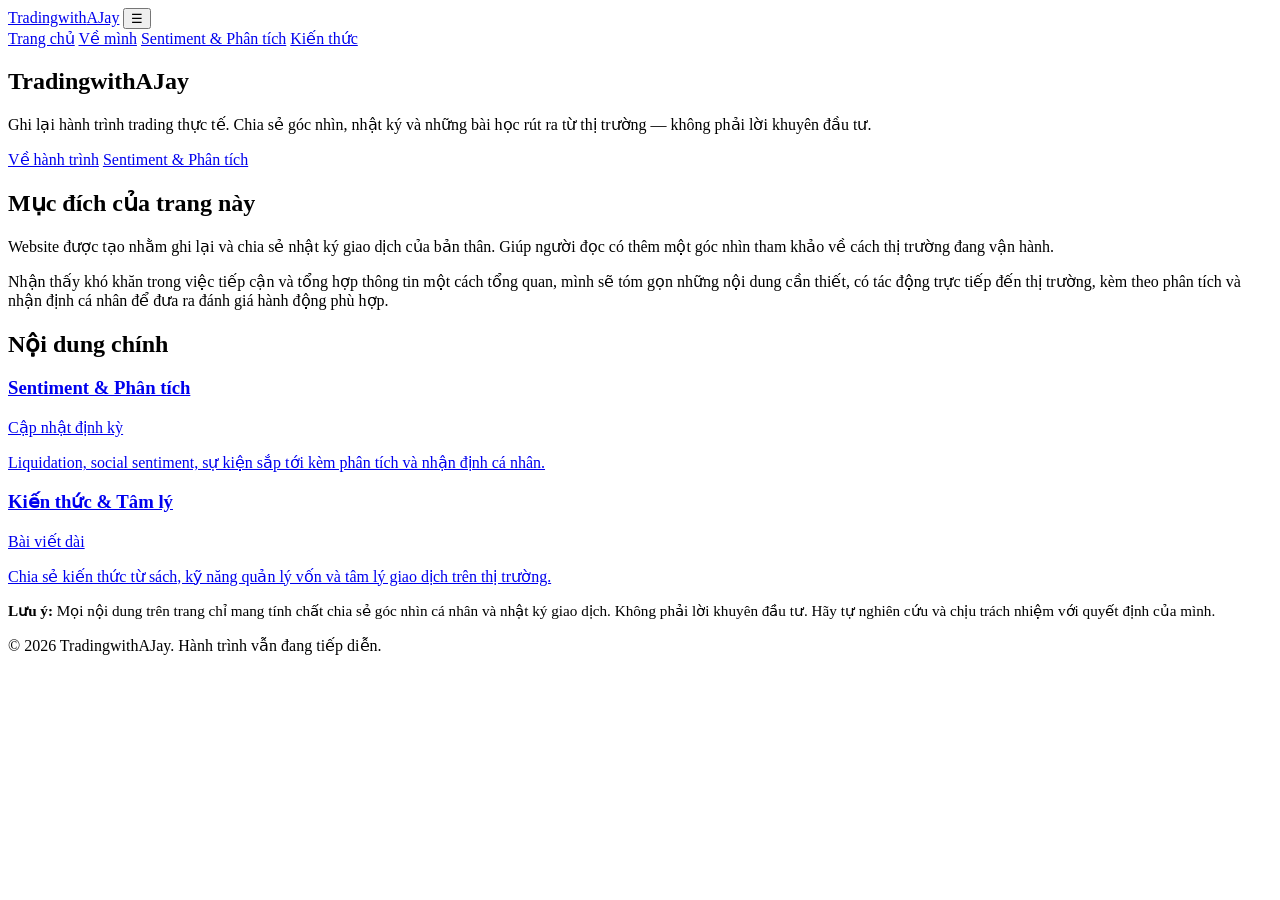
==== index.html @ 57712707 "Add files via upload First commit - TradingwithAJay website" ====
<!DOCTYPE html>
<html lang="vi">
<head>
  <meta charset="UTF-8">
  <meta name="viewport" content="width=device-width, initial-scale=1.0">
  <title>TradingwithAJay — Hành trình Trading</title>
  <meta name="description" content="Ghi lại và chia sẻ nhật ký giao dịch, góc nhìn thực tế về cách thị trường vận hành.">
  <link rel="stylesheet" href="css/style.css">
</head>
<body>
  <header>
    <div class="container header-inner">
      <a href="index.html" class="logo">Tradingwith<span>AJay</span></a>
      <button class="menu-toggle" aria-label="Menu">☰</button>
      <nav>
        <a href="index.html" class="active">Trang chủ</a>
        <a href="about.html">Về mình</a>
        <a href="sentiment.html">Sentiment & Phân tích</a>
        <a href="knowledge.html">Kiến thức</a>
      </nav>
    </div>
  </header>

  <main>
    <!-- Hero -->
    <section class="hero">
      <div class="container">
        <h1>TradingwithAJay</h1>
        <p>Ghi lại hành trình trading thực tế. Chia sẻ góc nhìn, nhật ký và những bài học rút ra từ thị trường — không phải lời khuyên đầu tư.</p>
        <div>
          <a href="about.html" class="btn">Về hành trình</a>
          <a href="sentiment.html" class="btn btn-outline">Sentiment & Phân tích</a>
        </div>
      </div>
    </section>

    <!-- Giới thiệu ngắn -->
    <section>
      <div class="container">
        <h2 class="section-title">Mục đích của trang này</h2>
        <p>Website được tạo nhằm ghi lại và chia sẻ nhật ký giao dịch của bản thân. Giúp người đọc có thêm một góc nhìn tham khảo về cách thị trường đang vận hành.</p>
        <p>Nhận thấy khó khăn trong việc tiếp cận và tổng hợp thông tin một cách tổng quan, mình sẽ tóm gọn những nội dung cần thiết, có tác động trực tiếp đến thị trường, kèm theo phân tích và nhận định cá nhân để đưa ra đánh giá hành động phù hợp.</p>
      </div>
    </section>

    <!-- Các mục chính -->
    <section>
      <div class="container">
        <h2 class="section-title">Nội dung chính</h2>
        <div class="grid-2">
          <a href="sentiment.html" class="card" style="display:block;">
            <h3>Sentiment & Phân tích</h3>
            <p class="card-meta">Cập nhật định kỳ</p>
            <p>Liquidation, social sentiment, sự kiện sắp tới kèm phân tích và nhận định cá nhân.</p>
          </a>
          <a href="knowledge.html" class="card" style="display:block;">
            <h3>Kiến thức & Tâm lý</h3>
            <p class="card-meta">Bài viết dài</p>
            <p>Chia sẻ kiến thức từ sách, kỹ năng quản lý vốn và tâm lý giao dịch trên thị trường.</p>
          </a>
        </div>
      </div>
    </section>

    <!-- Lưu ý -->
    <section>
      <div class="container">
        <div class="data-block">
          <p style="margin:0; color: var(--text-muted); font-size: 0.95rem;">
            <strong style="color: var(--accent);">Lưu ý:</strong> Mọi nội dung trên trang chỉ mang tính chất chia sẻ góc nhìn cá nhân và nhật ký giao dịch. Không phải lời khuyên đầu tư. Hãy tự nghiên cứu và chịu trách nhiệm với quyết định của mình.
          </p>
        </div>
      </div>
    </section>
  </main>

  <footer>
    <div class="container">
      <p>© 2026 TradingwithAJay. Hành trình vẫn đang tiếp diễn.</p>
    </div>
  </footer>

  <script src="js/main.js"></script>
</body>
</html>
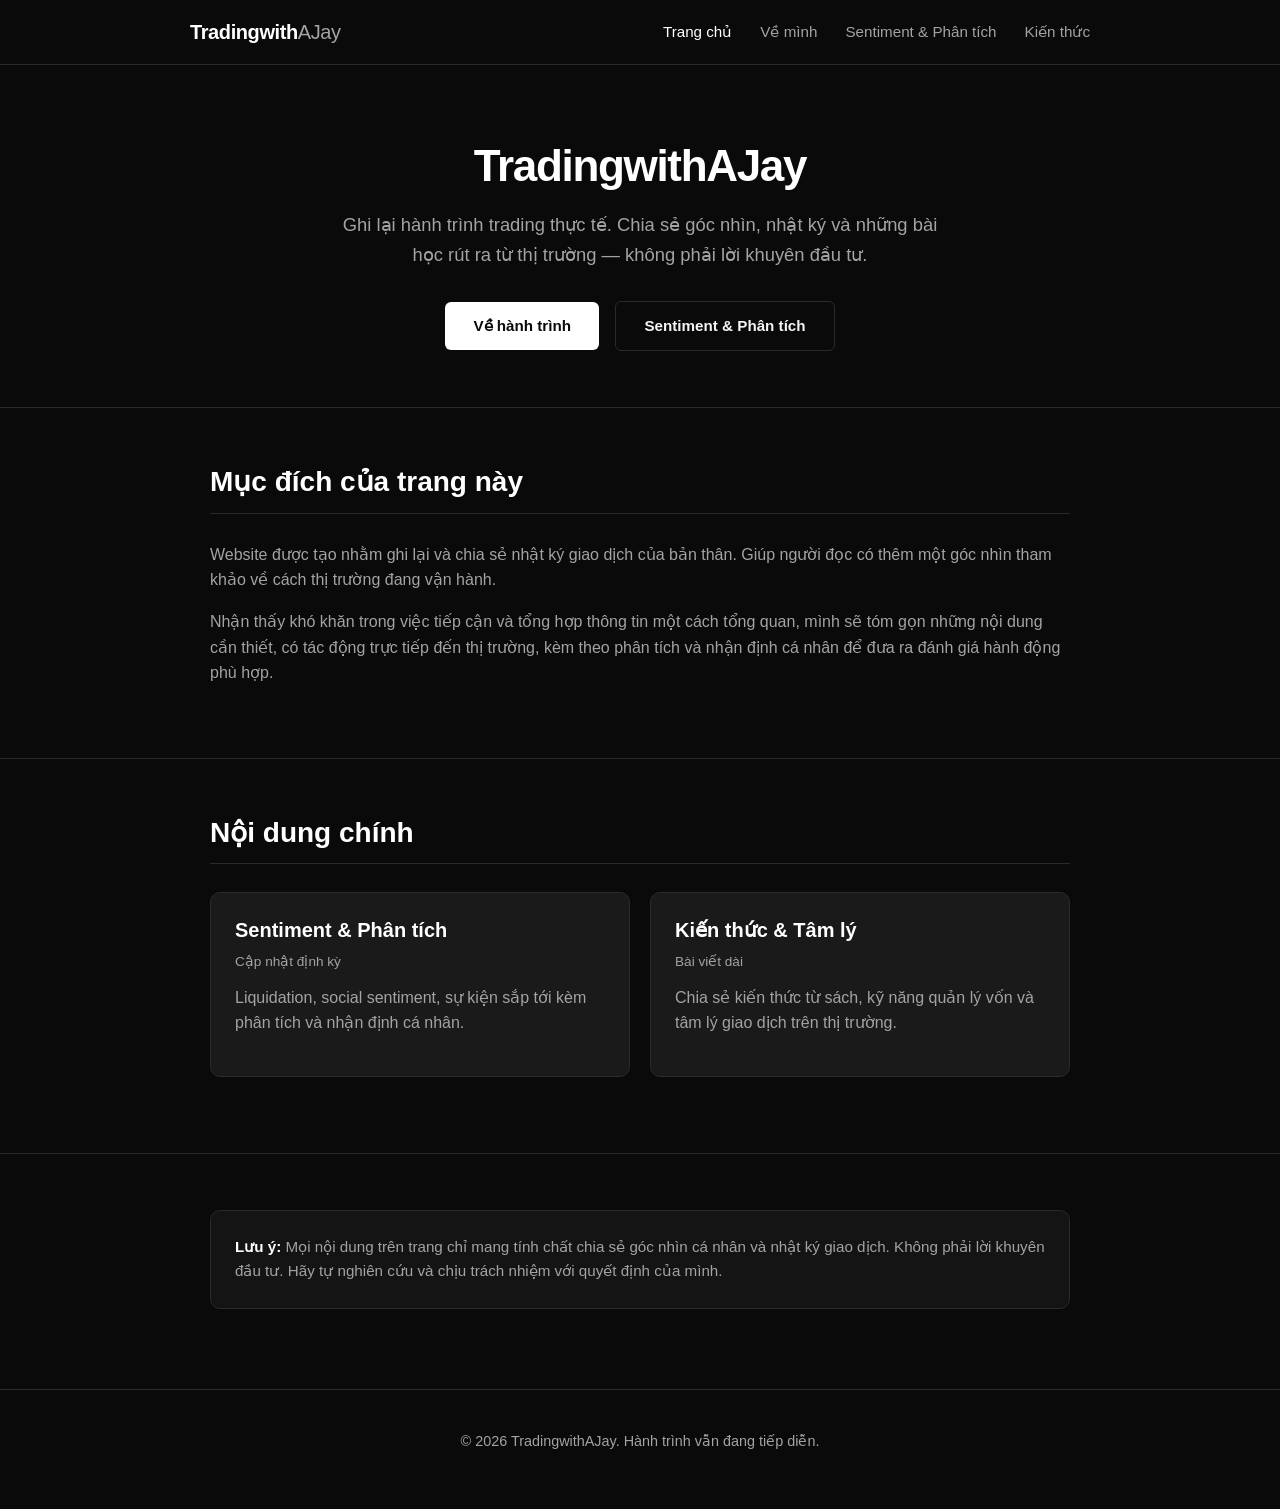
==== commit dd40617e: "Update index.html" ====
--- a/index.html
+++ b/index.html
@@ -5,7 +5,7 @@
   <meta name="viewport" content="width=device-width, initial-scale=1.0">
   <title>TradingwithAJay — Hành trình Trading</title>
   <meta name="description" content="Ghi lại và chia sẻ nhật ký giao dịch, góc nhìn thực tế về cách thị trường vận hành.">
-  <link rel="stylesheet" href="css/style.css">
+  <link rel="stylesheet" href="style.css">
 </head>
 <body>
   <header>
@@ -80,6 +80,6 @@
     </div>
   </footer>
 
-  <script src="js/main.js"></script>
+  <script src="main.js"></script>
 </body>
 </html>
--- a/style.css
+++ b/style.css
@@ -0,0 +1,337 @@
+/* TradingwithAJay - Black & White Theme */
+:root {
+  --bg: #0a0a0a;
+  --bg-secondary: #141414;
+  --bg-card: #1a1a1a;
+  --text: #f5f5f5;
+  --text-muted: #a3a3a3;
+  --border: #2a2a2a;
+  --accent: #ffffff;
+  --hover: #e5e5e5;
+}
+
+* {
+  margin: 0;
+  padding: 0;
+  box-sizing: border-box;
+}
+
+html {
+  scroll-behavior: smooth;
+}
+
+body {
+  font-family: -apple-system, BlinkMacSystemFont, "Segoe UI", Roboto, "Helvetica Neue", Arial, sans-serif;
+  background-color: var(--bg);
+  color: var(--text);
+  line-height: 1.6;
+  min-height: 100vh;
+  display: flex;
+  flex-direction: column;
+}
+
+/* Typography */
+h1, h2, h3, h4 {
+  font-weight: 600;
+  line-height: 1.3;
+  color: var(--accent);
+}
+
+h1 { font-size: 2.25rem; }
+h2 { font-size: 1.75rem; margin-bottom: 1rem; }
+h3 { font-size: 1.25rem; margin-bottom: 0.75rem; }
+
+p {
+  margin-bottom: 1rem;
+  color: var(--text-muted);
+}
+
+a {
+  color: var(--accent);
+  text-decoration: none;
+  transition: opacity 0.2s;
+}
+
+a:hover {
+  opacity: 0.8;
+}
+
+/* Layout */
+.container {
+  width: 100%;
+  max-width: 900px;
+  margin: 0 auto;
+  padding: 0 1.25rem;
+}
+
+/* Header */
+header {
+  background: var(--bg);
+  border-bottom: 1px solid var(--border);
+  position: sticky;
+  top: 0;
+  z-index: 100;
+  backdrop-filter: blur(10px);
+}
+
+.header-inner {
+  display: flex;
+  justify-content: space-between;
+  align-items: center;
+  padding: 1rem 0;
+}
+
+.logo {
+  font-size: 1.25rem;
+  font-weight: 700;
+  letter-spacing: -0.02em;
+  color: var(--accent);
+}
+
+.logo span {
+  font-weight: 400;
+  color: var(--text-muted);
+}
+
+nav {
+  display: flex;
+  gap: 1.75rem;
+}
+
+nav a {
+  font-size: 0.95rem;
+  color: var(--text-muted);
+  font-weight: 500;
+}
+
+nav a:hover,
+nav a.active {
+  color: var(--accent);
+}
+
+/* Mobile menu */
+.menu-toggle {
+  display: none;
+  background: none;
+  border: none;
+  color: var(--text);
+  font-size: 1.5rem;
+  cursor: pointer;
+}
+
+/* Hero */
+.hero {
+  padding: 4.5rem 0 3.5rem;
+  text-align: center;
+  border-bottom: 1px solid var(--border);
+}
+
+.hero h1 {
+  font-size: 2.75rem;
+  margin-bottom: 1rem;
+  letter-spacing: -0.03em;
+}
+
+.hero p {
+  font-size: 1.15rem;
+  max-width: 600px;
+  margin: 0 auto 2rem;
+}
+
+.btn {
+  display: inline-block;
+  padding: 0.75rem 1.75rem;
+  background: var(--accent);
+  color: var(--bg);
+  font-weight: 600;
+  border-radius: 6px;
+  font-size: 0.95rem;
+  transition: all 0.2s;
+}
+
+.btn:hover {
+  background: var(--hover);
+  opacity: 1;
+}
+
+.btn-outline {
+  background: transparent;
+  border: 1px solid var(--border);
+  color: var(--text);
+  margin-left: 0.75rem;
+}
+
+.btn-outline:hover {
+  border-color: var(--accent);
+  color: var(--accent);
+}
+
+/* Sections */
+section {
+  padding: 3.5rem 0;
+  border-bottom: 1px solid var(--border);
+}
+
+section:last-of-type {
+  border-bottom: none;
+}
+
+.section-title {
+  margin-bottom: 1.75rem;
+  padding-bottom: 0.75rem;
+  border-bottom: 1px solid var(--border);
+}
+
+/* Cards */
+.card {
+  background: var(--bg-card);
+  border: 1px solid var(--border);
+  border-radius: 10px;
+  padding: 1.5rem;
+  margin-bottom: 1.25rem;
+}
+
+.card h3 {
+  margin-bottom: 0.5rem;
+}
+
+.card-meta {
+  font-size: 0.85rem;
+  color: var(--text-muted);
+  margin-bottom: 0.75rem;
+}
+
+/* Grid */
+.grid-2 {
+  display: grid;
+  grid-template-columns: repeat(auto-fit, minmax(280px, 1fr));
+  gap: 1.25rem;
+}
+
+/* Data blocks */
+.data-block {
+  background: var(--bg-secondary);
+  border: 1px solid var(--border);
+  border-radius: 10px;
+  padding: 1.5rem;
+  margin-bottom: 1.5rem;
+}
+
+.data-label {
+  font-size: 0.85rem;
+  text-transform: uppercase;
+  letter-spacing: 0.05em;
+  color: var(--text-muted);
+  margin-bottom: 0.5rem;
+}
+
+.data-value {
+  font-size: 1.75rem;
+  font-weight: 700;
+  color: var(--accent);
+}
+
+.data-sub {
+  font-size: 0.9rem;
+  color: var(--text-muted);
+  margin-top: 0.35rem;
+}
+
+/* Sentiment bar */
+.sentiment-bar {
+  height: 10px;
+  background: #333;
+  border-radius: 5px;
+  overflow: hidden;
+  margin: 1rem 0 0.5rem;
+  display: flex;
+}
+
+.sentiment-bar .bullish {
+  background: #e5e5e5;
+  height: 100%;
+}
+
+.sentiment-bar .bearish {
+  background: #555;
+  height: 100%;
+}
+
+/* Event list */
+.event-item {
+  display: flex;
+  gap: 1rem;
+  padding: 1rem 0;
+  border-bottom: 1px solid var(--border);
+}
+
+.event-item:last-child {
+  border-bottom: none;
+}
+
+.event-date {
+  min-width: 70px;
+  font-weight: 600;
+  color: var(--accent);
+}
+
+.event-high {
+  color: #fff;
+  background: #333;
+  padding: 0.15rem 0.5rem;
+  border-radius: 4px;
+  font-size: 0.75rem;
+  font-weight: 600;
+}
+
+/* Footer */
+footer {
+  margin-top: auto;
+  padding: 2.5rem 0;
+  border-top: 1px solid var(--border);
+  text-align: center;
+  color: var(--text-muted);
+  font-size: 0.9rem;
+}
+
+footer a {
+  color: var(--text-muted);
+}
+
+/* Utility */
+.text-center { text-align: center; }
+.mt-2 { margin-top: 2rem; }
+.mb-1 { margin-bottom: 1rem; }
+
+/* Responsive */
+@media (max-width: 768px) {
+  .hero h1 {
+    font-size: 2rem;
+  }
+
+  nav {
+    display: none;
+  }
+
+  .menu-toggle {
+    display: block;
+  }
+
+  nav.active {
+    display: flex;
+    flex-direction: column;
+    position: absolute;
+    top: 100%;
+    left: 0;
+    right: 0;
+    background: var(--bg);
+    border-bottom: 1px solid var(--border);
+    padding: 1rem;
+    gap: 1rem;
+  }
+
+  .btn-outline {
+    margin-left: 0;
+    margin-top: 0.75rem;
+  }
+}
